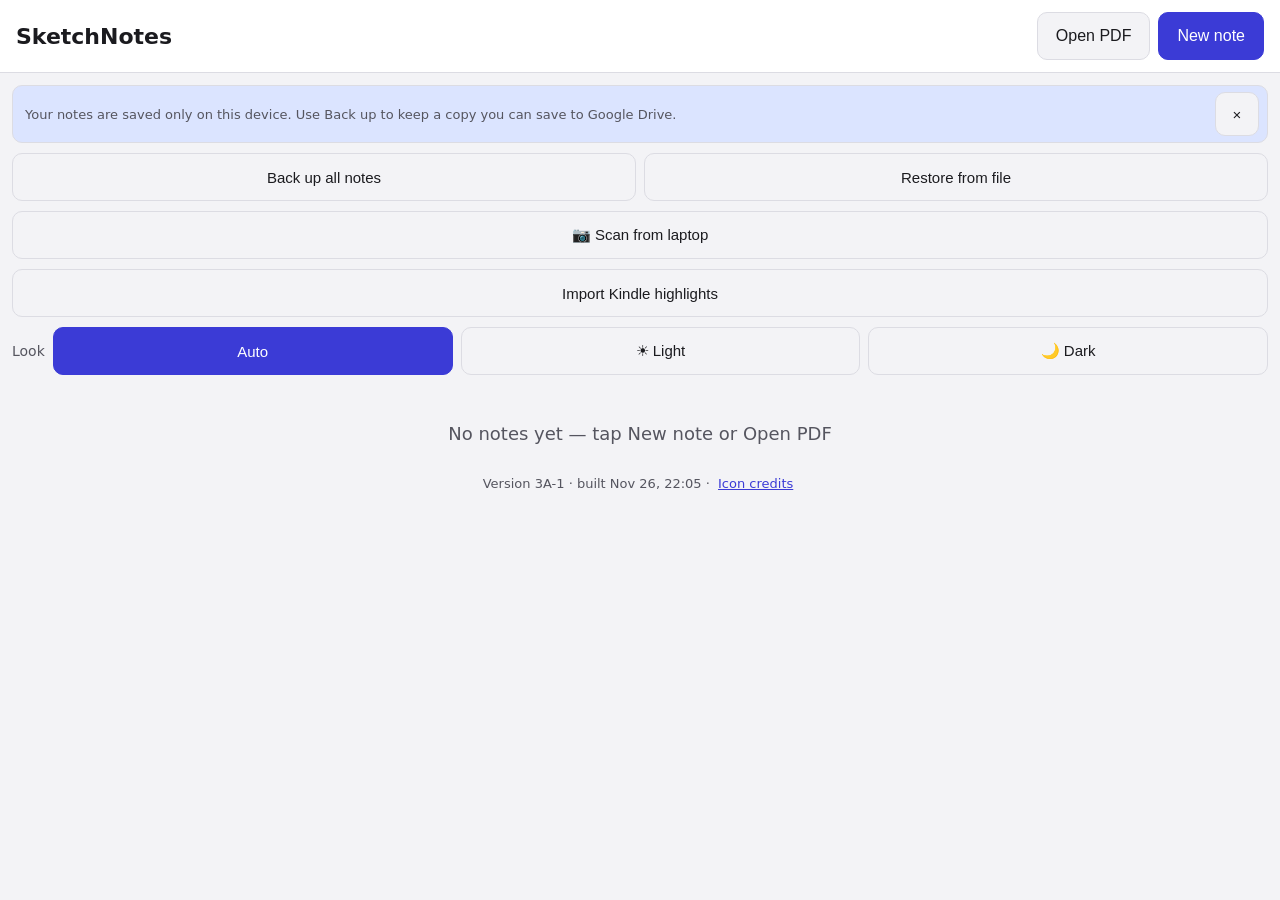
==== index.html @ cc21c3f5 "SketchNotes laptop version 3A-1 Co-Authored-By: Claude Opus 5.5 <noreply@anthropic.com>" ====
<!doctype html>
<html lang="en">
  <head>
    <meta charset="UTF-8" />
    <meta name="viewport" content="width=device-width, initial-scale=1, maximum-scale=1, user-scalable=no" />
    <title>SketchNotes</title>
    <meta name="color-scheme" content="light dark" />
    <style>@media (prefers-color-scheme:dark){html,body{background:#121214}}html,body,#root{touch-action:none;height:100%;margin:0;overflow:hidden}html{-webkit-text-size-adjust:100%;text-size-adjust:100%}</style>
    <script type="module" crossorigin src="./assets/index-TRwvhdUW.js"></script>
    <link rel="modulepreload" crossorigin href="./assets/laptopMode-B_Q8VgDf.js">
    <link rel="modulepreload" crossorigin href="./assets/preload-helper-DclECHGd.js">
  </head>
  <body>
    <div id="root"></div>
  </body>
</html>
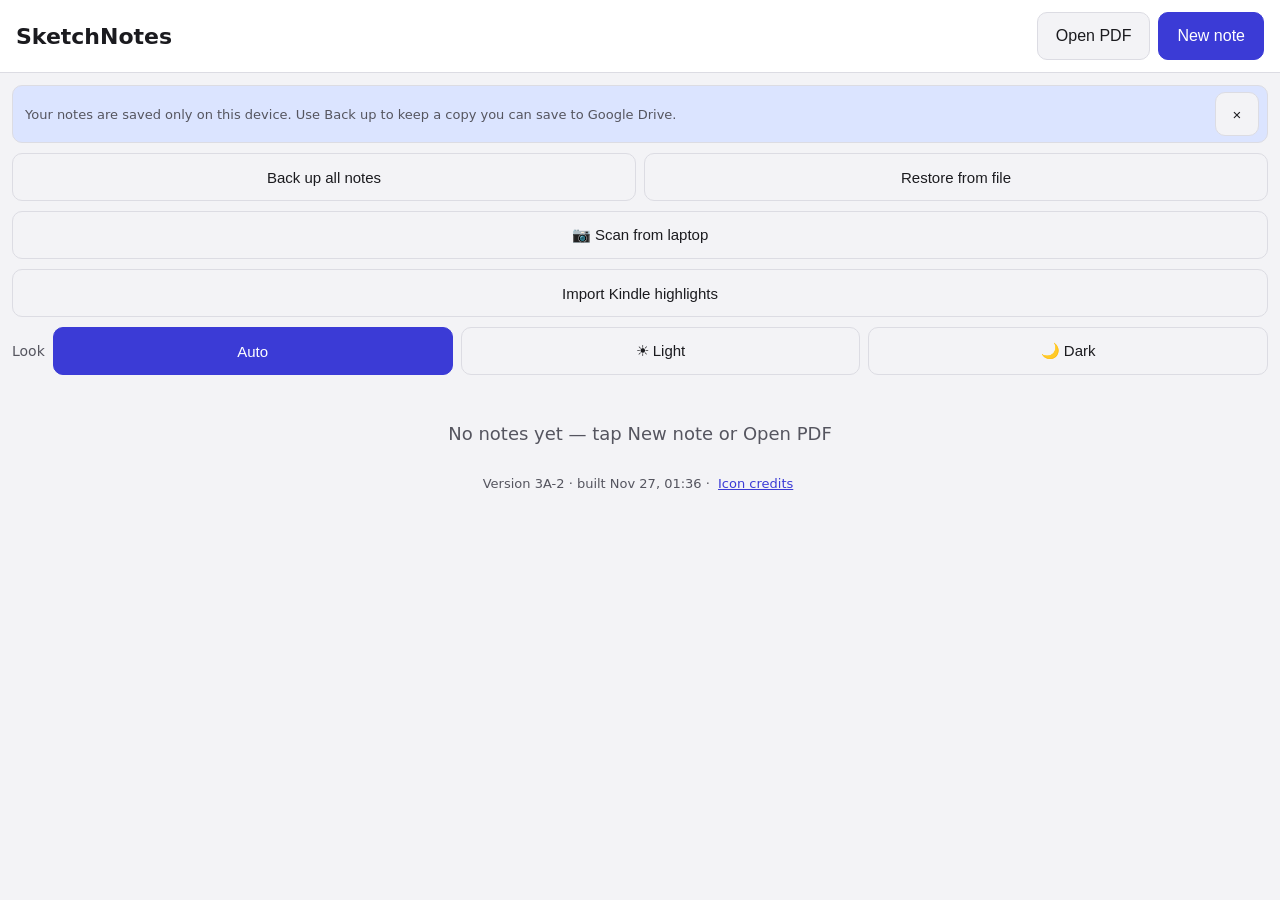
==== commit fd46950c: "SketchNotes laptop version 3A-2: faster codes Co-Authored-By: Claude Opus 5.5 <noreply@anthropic.com" ====
--- a/index.html
+++ b/index.html
@@ -6,7 +6,7 @@
     <title>SketchNotes</title>
     <meta name="color-scheme" content="light dark" />
     <style>@media (prefers-color-scheme:dark){html,body{background:#121214}}html,body,#root{touch-action:none;height:100%;margin:0;overflow:hidden}html{-webkit-text-size-adjust:100%;text-size-adjust:100%}</style>
-    <script type="module" crossorigin src="./assets/index-TRwvhdUW.js"></script>
+    <script type="module" crossorigin src="./assets/index-CnOZj0Kd.js"></script>
     <link rel="modulepreload" crossorigin href="./assets/laptopMode-B_Q8VgDf.js">
     <link rel="modulepreload" crossorigin href="./assets/preload-helper-DclECHGd.js">
   </head>
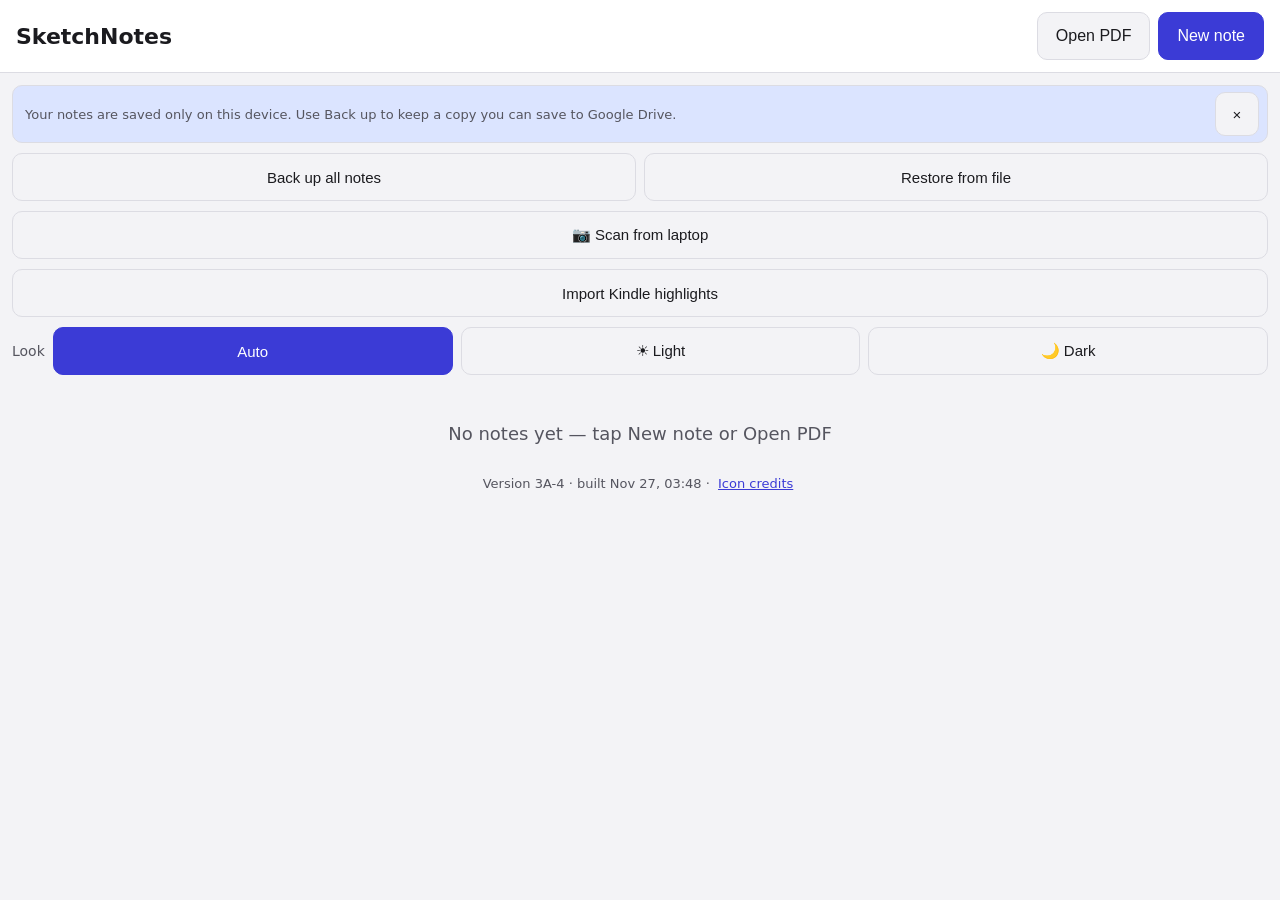
==== commit e90ae6fd: "Laptop version 3A-4: Link → code" ====
--- a/index.html
+++ b/index.html
@@ -6,7 +6,7 @@
     <title>SketchNotes</title>
     <meta name="color-scheme" content="light dark" />
     <style>@media (prefers-color-scheme:dark){html,body{background:#121214}}html,body,#root{touch-action:none;height:100%;margin:0;overflow:hidden}html{-webkit-text-size-adjust:100%;text-size-adjust:100%}</style>
-    <script type="module" crossorigin src="./assets/index-CnOZj0Kd.js"></script>
+    <script type="module" crossorigin src="./assets/index-L9a0y0tq.js"></script>
     <link rel="modulepreload" crossorigin href="./assets/laptopMode-B_Q8VgDf.js">
     <link rel="modulepreload" crossorigin href="./assets/preload-helper-DclECHGd.js">
   </head>
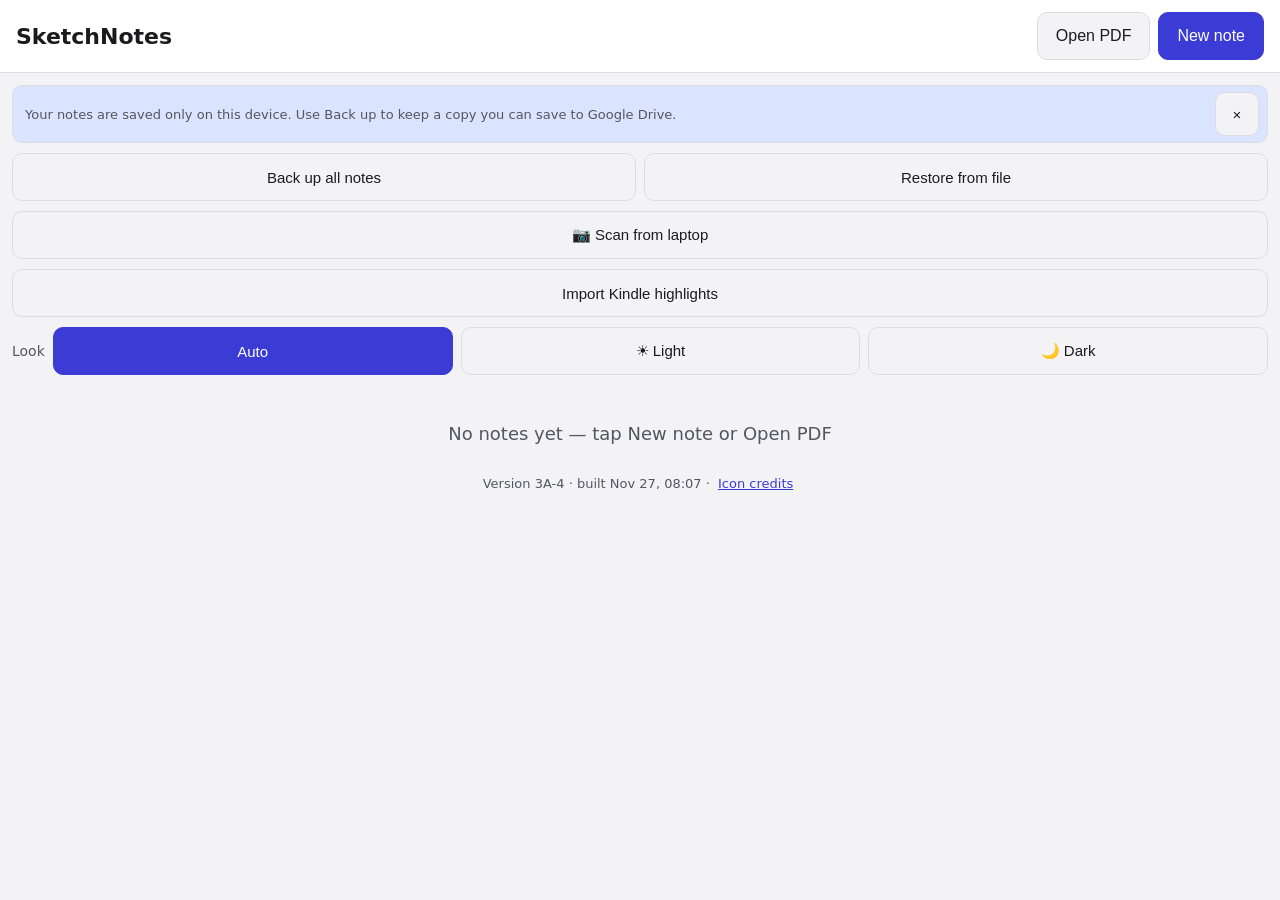
==== commit 48e43021: "Laptop version 3A-5: light Link → code page at link/" ====
--- a/index.html
+++ b/index.html
@@ -6,7 +6,8 @@
     <title>SketchNotes</title>
     <meta name="color-scheme" content="light dark" />
     <style>@media (prefers-color-scheme:dark){html,body{background:#121214}}html,body,#root{touch-action:none;height:100%;margin:0;overflow:hidden}html{-webkit-text-size-adjust:100%;text-size-adjust:100%}</style>
-    <script type="module" crossorigin src="./assets/index-L9a0y0tq.js"></script>
+    <script type="module" crossorigin src="./assets/main-cMPHhXvm.js"></script>
+    <link rel="modulepreload" crossorigin href="./assets/modulepreload-polyfill-P2Xu9kJm.js">
     <link rel="modulepreload" crossorigin href="./assets/laptopMode-B_Q8VgDf.js">
     <link rel="modulepreload" crossorigin href="./assets/preload-helper-DclECHGd.js">
   </head>
